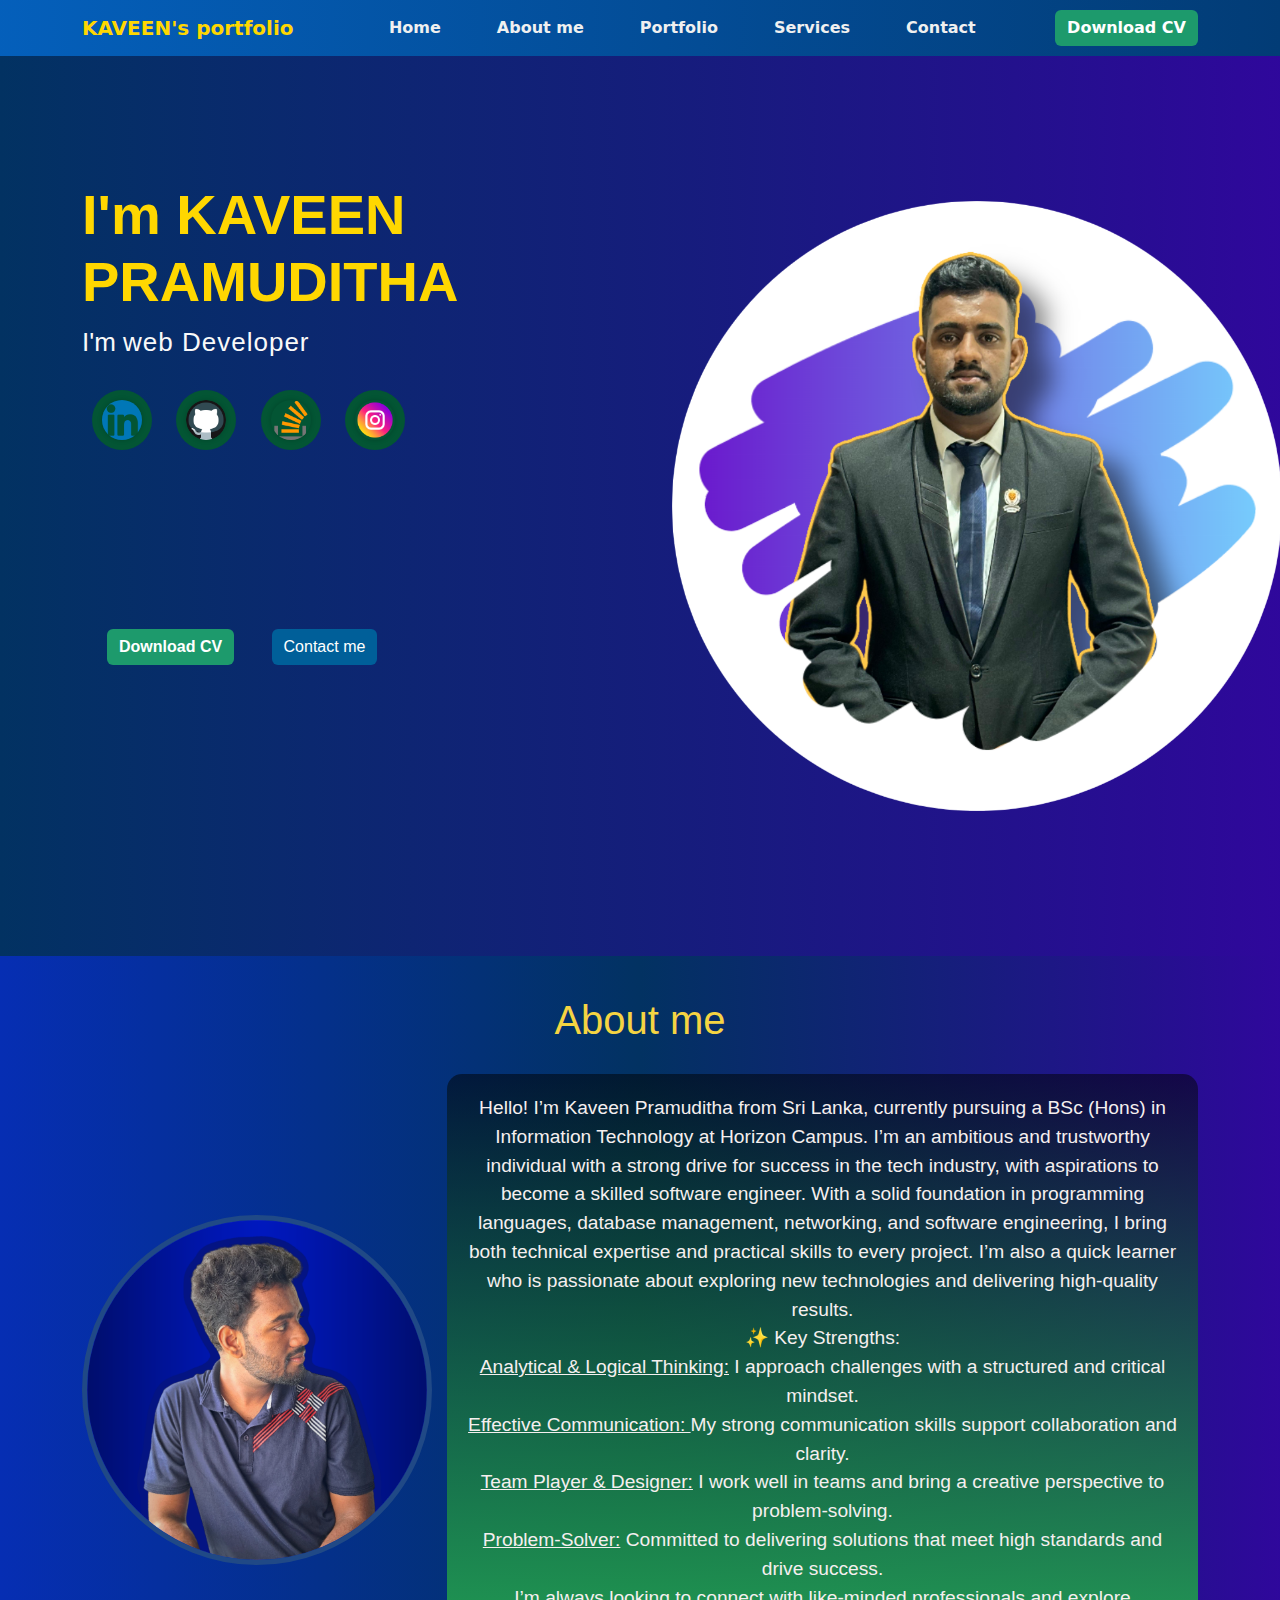
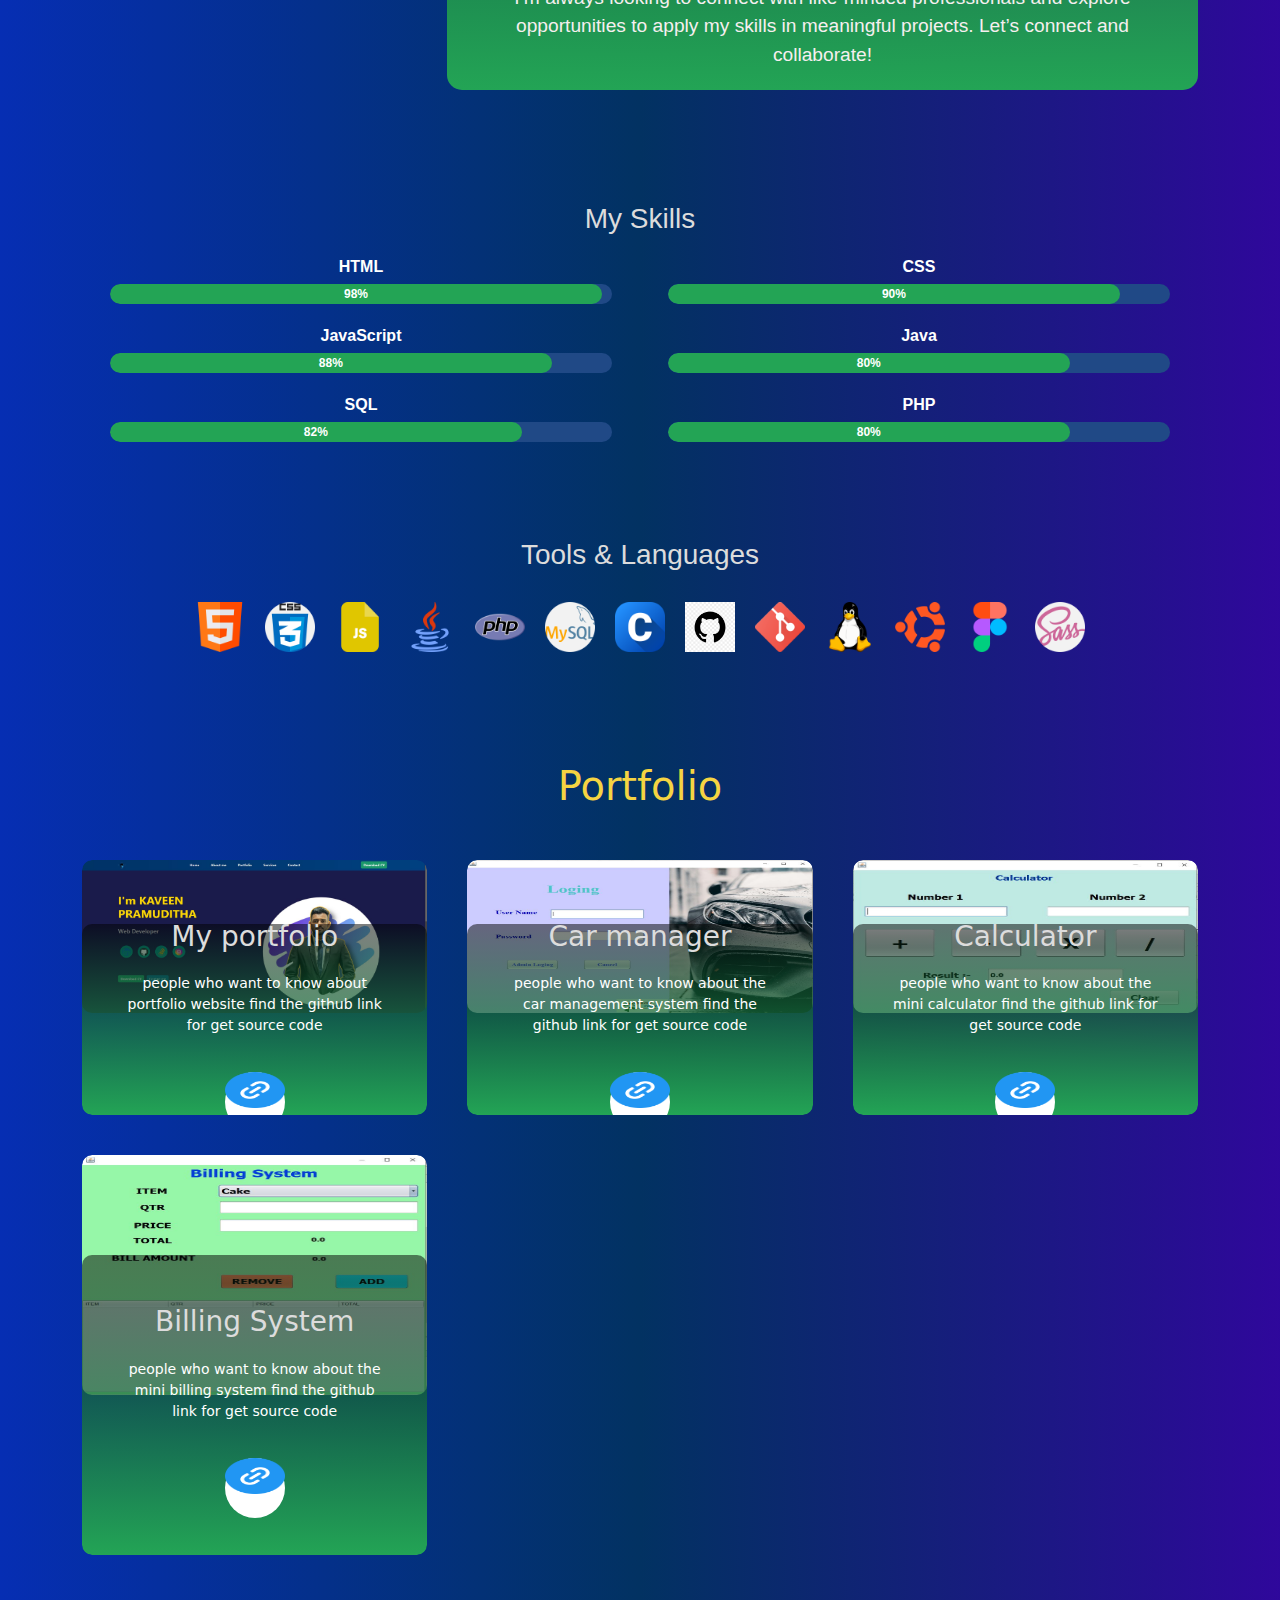
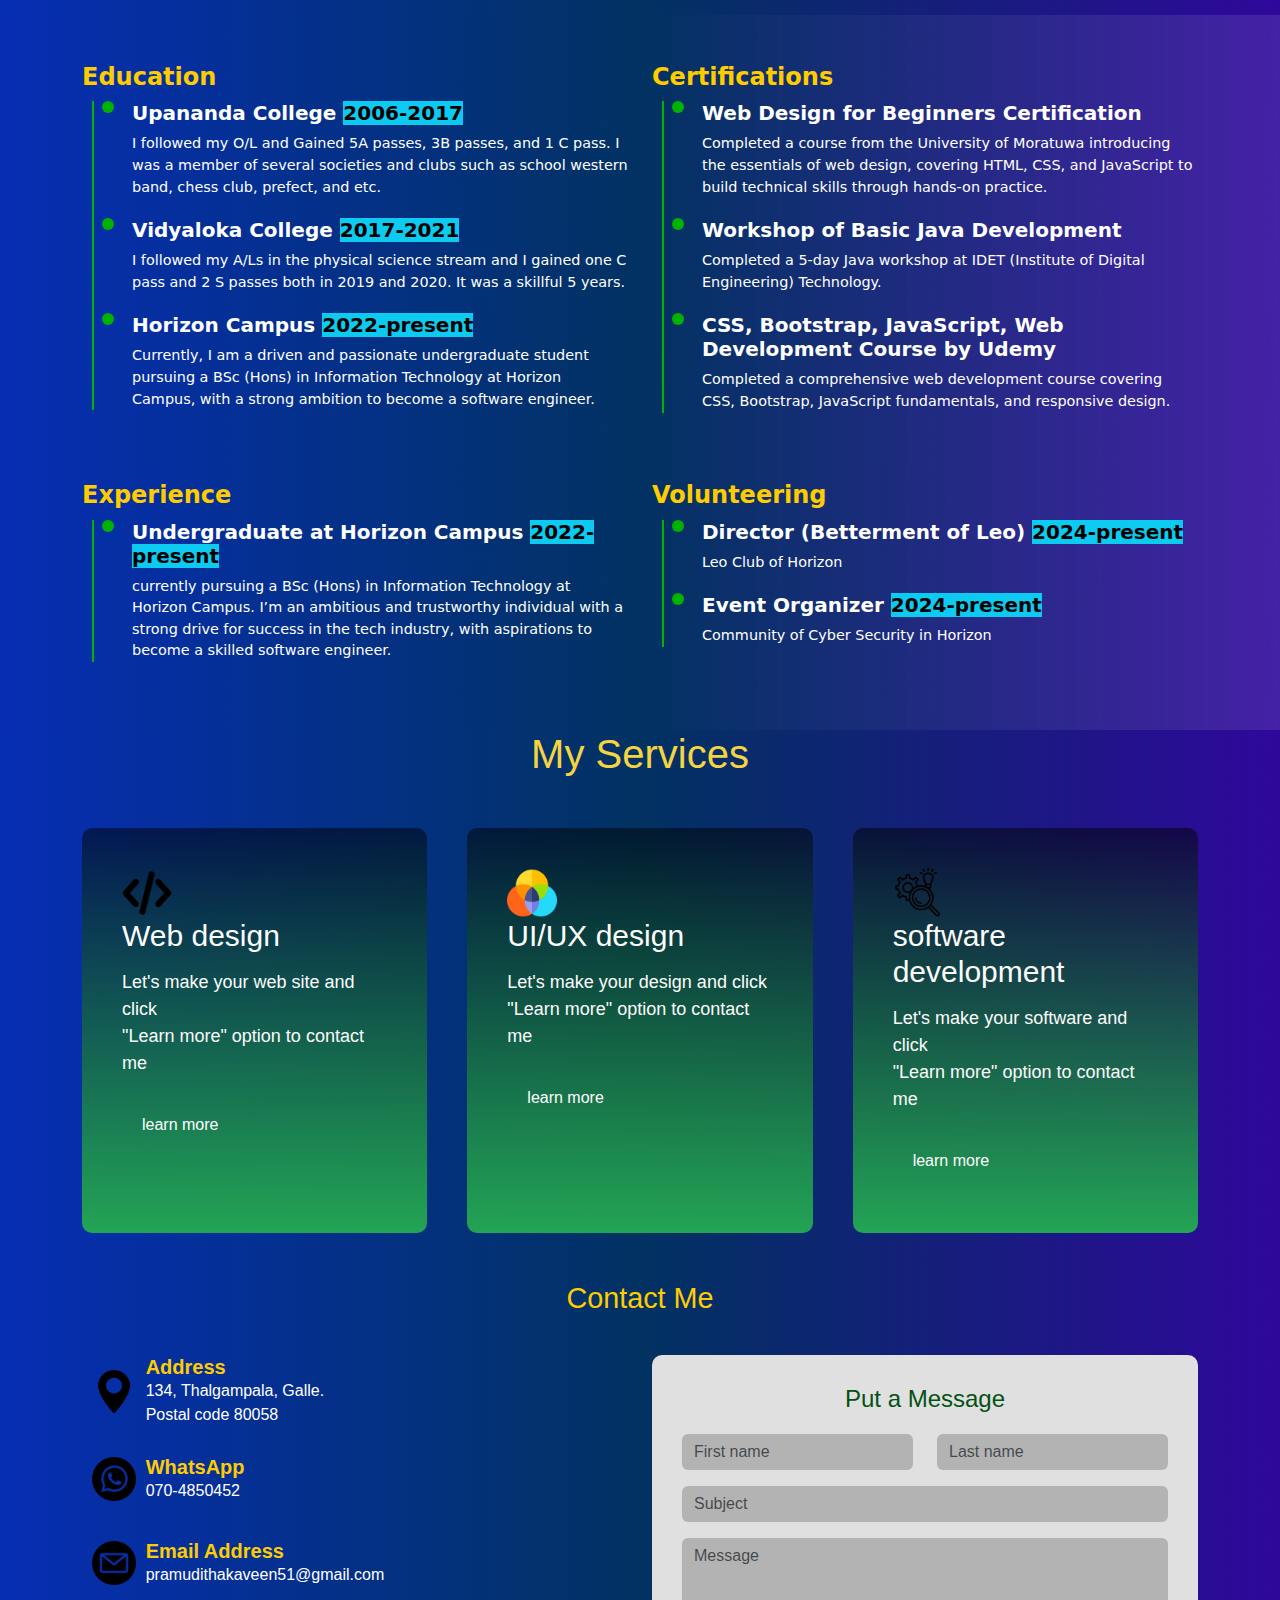
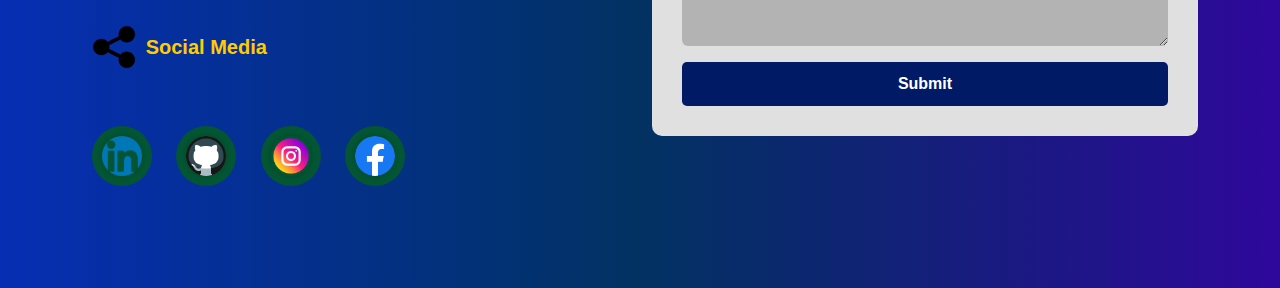
==== index.html @ 4b451d6d "main" ====
<!DOCTYPE html>
<html lang="en">
<head>
    <meta charset="UTF-8">
    <meta name="viewport" content="width=device-width, initial-scale=1.0">
    <title>Portfolio </title>
    <link href="https://cdnjs.cloudflare.com/ajax/libs/bootstrap/5.3.0/css/bootstrap.min.css" rel="stylesheet">
    <script src="https://cdnjs.cloudflare.com/ajax/libs/bootstrap/5.3.0/js/bootstrap.bundle.min.js"></script>
    <link rel="stylesheet" href="https://cdnjs.cloudflare.com/ajax/libs/bootstrap/5.3.0/css/bootstrap.min.css">
    <link rel="stylesheet" href="style.css">

</head>
<body>

<nav class="navbar navbar-expand-lg navbar-dark bg-primary">
    <div class="container">
        <!-- Logo -->
        <a class="navbar-brand" href="#home"> KAVEEN's portfolio </a>
        <!-- Toggle button for mobile view -->
        <button class="navbar-toggler" type="button" data-bs-toggle="collapse" data-bs-target="#navbarNav" aria-controls="navbarNav" aria-expanded="false" aria-label="Toggle navigation">
            <span class="navbar-toggler-icon"></span>
        </button>
        
        <!-- Navbar links -->
        <div class="collapse navbar-collapse" id="navbarNav">
            <ul class="navbar-nav mx-auto">
                <li class="nav-item">
                    <a class="nav-link active" aria-current="page" href="">Home</a>
                </li>
                <li class="nav-item">
                    <a class="nav-link" href="#about">About me</a>
                </li>
                <li class="nav-item">
                    <a class="nav-link" href="#porfoilo">Portfolio</a>
                </li>
                <li class="nav-item">
                    <a class="nav-link" href="#services">Services</a>
                </li>
                <li class="nav-item">
                    <a class="nav-link" href="#contact-me">Contact</a>
                </li>
            </ul>
            <!-- Download CV Button -->
            <a href="Mycv.pdf" target="_blank" class="btn btn-success" download>
                <i class="bi bi-download"></i> Download CV
            </a>
        </div>
    </div>
</nav>



<section class="hero-section text-center d-flex align-items-center justify-content-center">
    <div class="container">
        <div class="row">
            <div class="col-lg-6 text-start">
                <!-- Title and Subtitle -->
                <h1 class="display-4">I'm KAVEEN PRAMUDITHA</h1>
                <p>I'm <span class="typed" data-typed-items=" Undergraduate, Software Developer, UI/UX designer, web Developer">web Developer</span><span class="typed-cursor typed-cursor--blink"></span></p>
                

                <!-- Social Media Icons -->

     <div class="social-icons mb-4">
    <a href="https://www.linkedin.com/in/kaveen-pramuditha-671b19267" target="_blank" class="social-icon">
        <img src="images/linkedin.png" alt="LinkedIn" width="40" height="40">
    </a>
    <a href="https://github.com/KAVEENPRAMUDITHA" target="_blank" class="social-icon">
        <img src="images/logo/github.png" alt="GitHub" width="40" height="40">
    </a>
    <a href="#" target="_blank" class="social-icon">
        <img src="images/logo/stack-overflow.png" alt="Stack Overflow" width="40" height="40">
    </a>
    <a href="https://www.instagram.com/kaveen_pramuditha/" target="_blank" class="social-icon">
        <img src="images/logo/instagram.png" alt="Instagram" width="40" height="40">
    </a>
</div>

                <!-- Buttons -->
                <div id="buttons-1">
                    <a href="Mycv.pdf" target="_blank" class="btn btn-success me-2" download><i class="bi bi-download"></i> Download CV</a>
                    <a href="#contact-me" class="btn btn-primary"><i class="bi bi-download"></i>Contact me</a>
                </div>
            </div>
            <div class="col-lg-6">
                <!-- Profile Image -->
                <div class="profile-image">
                    <img src="images/profile/profile-pic.png" alt="Profile">
                </div>
            </div>
        </div>
    </div>
</section>

<!-- About Me Section -->
<section class="about-section" id="about">
    <div class="container">
        <h2>About me</h2>
        <div class="about-content">
            <div class="profile-photo">
                <img src="images/profile/profile-pic (2).png" alt="Profile Photo">
            </div>
            <div class="about-text">
                <p>
                    Hello! I’m Kaveen Pramuditha from Sri Lanka, currently pursuing a BSc (Hons) in Information Technology at Horizon Campus. I’m an ambitious and trustworthy individual with a strong drive for success in the tech industry, with aspirations to become a skilled software engineer.

With a solid foundation in programming languages, database management, networking, and software engineering, I bring both technical expertise and practical skills to every project. I’m also a quick learner who is passionate about exploring new technologies and delivering high-quality results.<br>

    ✨ Key Strengths:<br>

   <span class="text-decoration-underline">Analytical & Logical Thinking:</span> I approach challenges with a structured and critical mindset.<br>
    
   <span class="text-decoration-underline">Effective Communication: </span> My strong communication skills support collaboration and clarity.<br>
    
    <span class="text-decoration-underline">Team Player & Designer:</span>  I work well in teams and bring a creative perspective to problem-solving.<br>
    
        <span class="text-decoration-underline">Problem-Solver:</span> Committed to delivering solutions that meet high standards and drive success.<br>

I’m always looking to connect with like-minded professionals and explore opportunities to apply my skills in meaningful projects. Let’s connect and collaborate!</p>
            </div>
        </div>
        
        <h3>My Skills</h3>
        <div class="skills">
            <div class="skill-bar">
                <span>HTML</span>
                <div class="progress">
                    <div class="progress-bar" style="width: 98%;">98%</div>
                </div>
            </div>
            <div class="skill-bar">
                <span>CSS</span>
                <div class="progress">
                    <div class="progress-bar" style="width: 90%;">90%</div>
                </div>
            </div>
            <div class="skill-bar">
                <span>JavaScript</span>
                <div class="progress">
                    <div class="progress-bar" style="width: 88%;">88%</div>
                </div>
            </div>
            <div class="skill-bar">
                <span>Java</span>
                <div class="progress">
                    <div class="progress-bar" style="width: 80%;">80%</div>
                </div>
            </div>
            <div class="skill-bar">
                <span>SQL</span>
                <div class="progress">
                    <div class="progress-bar" style="width: 82%;">82%</div>
                </div>
            </div>
            <div class="skill-bar">
                <span>PHP</span>
                <div class="progress">
                    <div class="progress-bar" style="width: 80%;">80%</div>
                </div>
            </div>
        </div>
        
        <h3>Tools & Languages</h3>
        <div class="tools">
            <img src="images/html.png" alt="HTML">
            <img src="images/css.png" alt="CSS">
            <img src="images/js-file.png" alt="JavaScript">
            <img src="images/java.png" alt="Java">
            <img src="images/php.png" alt="PHP">
            <img src="images/mysql.png" alt="MySQL">
            <img src="images/letter-c.png" alt="C">
            <img src="images/GITHUB.png" alt="GitHub">
            <img src="images/git.png" alt="Git">
            <img src="images/linux.png" alt="Linux">
            <img src="images/ubuntu.png" alt="Ubuntu">
            <img src="images/figma.png" alt="Figma">
            <img src="images/sass.png" alt="Sass">
        </div>
    </div>
</section>

<!-- Portfolio Section -->

    <div id="porfoilo" class="portfolio-section text-center">
        <div class="container">
            <h2 class="section-title">Portfolio</h2>
            
            <div class="work-list">
                <div class="work">
                    <img src="images/portfolio.JPG" alt="myweb">
                    <div class="layer">
                        <h3>
                          My portfolio 
                        </h3>
                        <p>
                         people who want to know about portfolio website find  
                          the github link for get source code
                        </p>
                        <a href=""><img src="images/logo/link.png"  alt=""></a>
                    </div>
                </div>
                <div class="work">
                    <img src="images/carrent.JPG" alt="carrent">
                    <div class="layer">
                        <h3>
                        Car manager 
                        </h3>
                        <p>
                            people who want to know about the car management system find  
                            the github link for get source code
                        </p>
                        <a href=""><img src="images/logo/link.png" ></a>
                    </div>
                </div>
                <div class="work">
                    <img src="images/cal.JPG" alt="calculator">
                    <div class="layer">
                        <h3>
                        Calculator 
                        </h3>
                        <p>
                            people who want to know about the mini calculator find  
                            the github link for get source code
                        </p>
                        <a href="#"><img src="images/logo/link.png"></a>
                    </div>
                </div>
                <div class="work">
                    <img src="images/billing.JPG" alt="billing">
                    <div class="layer">
                        <h3>
                        Billing System 
                        </h3>
                        <p>
                            people who want to know about the mini billing system find  
                            the github link for get source code
                        </p>
                        <a href=""><img src="images/logo/link.png" ></a>
                    </div>
                </div>
            </div>
        </div>
        
    </div>

   <!----my details---->
   <div class="container py-5 details-section">
    <div class="row">
        <!-- Education Section -->
        <div class="col-md-6">
            <h2>Education</h2>
            <div class="timeline">
                <div class="timeline-item">
                    <h5>Upananda College <span class="text-bg-info">2006-2017</span></h5>
                    <p>I followed my O/L and Gained 5A passes, 3B passes, and 1 C pass. I was a member of several societies and clubs such as school western band, chess club, prefect, and etc.</p>
                </div>
                <div class="timeline-item">
                    <h5>Vidyaloka College <span class="text-bg-info">2017-2021</span></h5>
                    <p>I followed my A/Ls in the physical science stream and I gained one C pass and 2 S passes both in 2019 and 2020. It was a skillful 5 years.</p>
                </div>
                <div class="timeline-item">
                    <h5>Horizon Campus <span class="text-bg-info">2022-present</span></h5>
                    <p>Currently, I am a driven and passionate undergraduate student pursuing a BSc (Hons) in Information Technology at Horizon Campus, with a strong ambition to become a software engineer.</p>
                </div>
            </div>
        </div>

        <!-- Certifications Section -->
        <div class="col-md-6">
            <h2>Certifications</h2>
            <div class="timeline">
                <div class="timeline-item">
                    <h5>Web Design for Beginners Certification</h5>
                    <p>Completed a course from the University of Moratuwa introducing the essentials of web design, covering HTML, CSS, and JavaScript to build technical skills through hands-on practice.</p>
                </div>
                <div class="timeline-item">
                    <h5>Workshop of Basic Java Development</h5>
                    <p>Completed a 5-day Java workshop at IDET (Institute of Digital Engineering) Technology.</p>
                </div>
                <div class="timeline-item">
                    <h5>CSS, Bootstrap, JavaScript, Web Development Course by Udemy</h5>
                    <p>Completed a comprehensive web development course covering CSS, Bootstrap, JavaScript fundamentals, and responsive design.</p>
                </div>
            </div>
        </div>
    </div>

    <div class="row mt-5">
        <!-- Experience Section -->
        <div class="col-md-6">
            <h2>Experience</h2>
            <div class="timeline">
                <div class="timeline-item">
                    <h5>Undergraduate at Horizon Campus <span class="text-bg-info">2022-present</span></h5>
                    <p>currently pursuing a BSc (Hons) in Information Technology at Horizon Campus. I’m an ambitious and trustworthy individual with a strong drive for success in the tech industry,
                        with aspirations to become a skilled software engineer. </p>
                </div>
            </div>
        </div>

        <!-- Volunteering Section -->
        <div class="col-md-6">
            <h2>Volunteering</h2>
            <div class="timeline">
                <div class="timeline-item">
                    <h5>Director (Betterment of Leo) <span class="text-bg-info">2024-present</span></h5>
                    <p>Leo Club of Horizon</p>
                </div>
                <div class="timeline-item">
                    <h5>Event Organizer <span class="text-bg-info">2024-present</span></h5>
                    <p>Community of Cyber Security in Horizon</p>
                </div>
            </div>
        </div>
    </div>
</div>

 <!-- services -->

    <div id="services">
        <div class="container">
            <h2 class="section-title">My Services</h2>
              <div class="services-list">
                <div>
                    <img src="images/logo/coding.png" width="50" height="50" alt="">
                    <h2>Web design</h2>
                    <P>
                        Let's make your web site and click <br> "Learn more" option to contact me
                    </P>
                    </P>
                    <a href="#contact-me">learn more</a>
                </div>
                <div>
                    <img src="images/logo/ux-design.png" width="50" height="50" alt="">
                    <h2>UI/UX design</h2>
                    <P>
                        Let's make your design and click <br> "Learn more" option to contact me
                    </P>
                    <a href="#contact-me">learn more</a>
                </div>
                <div>
                    <img src="images/logo/developer.png" width="50" height="50" alt="">
                    <h2>software development</h2>
                    <P>
                        Let's make your software and click <br> "Learn more" option to contact me
                    </P>
                    </P>
                    <a href="#contact-me">learn more</a>
                </div>
              </div>

        </div>
    </div>



            <!-- Contact  -->
<section id="contact-me">

    <div class="container py-5 contact-section">
        <h2 class="section-title">Contact Me</h2>
        <div class="row">
            <!-- Contact Information -->
            <div class="col-md-6">
                <div class="contact-info">
                    <div class="info-item">
                        <img src="images/logo/location.png" alt="location" >
                        <div>
                            <h5>Address</h5>
                            <p>134, Thalgampala, Galle.<br>Postal code 80058</p>
                        </div>
                    </div>
                    <div class="info-item">
                     <img src="images/logo/whatsapp.png" alt="whatsapp" >
                        <div>
                            <h5>WhatsApp</h5>
                            <p>070-4850452</p>
                        </div>
                    </div>
                    <div class="info-item">
                        <img src="images/logo/email.png" alt="email">
                        <div>
                            <h5>Email Address</h5>
                            <p>pramudithakaveen51@gmail.com</p>
                        </div>
                    </div>
                    <div class="info-item">
                        <img id="share" src="images/logo/share.png" alt="share">
                        <div>
                            <h5>Social Media</h5>
                        </div>
                    </div>
                    <div class="info-items">
                    
                            <div class="social-icons">
                              <a href="https://www.linkedin.com/in/kaveen-pramuditha-671b19267" target="_blank">
                                <img src="images/linkedin.png" alt="">
                              </a>
                              <a href="https://github.com/KAVEENPRAMUDITHA" target="_blank">
                                <img src="images/logo/github.png" alt="">
                              </a>
                              <a href="https://www.instagram.com/kaveen_pramuditha/" target="_blank">
                                <img src="images/logo/instagram.png" alt="">
                              </a>
                              <a href="" target="_blank">
                                <img src="images/logo/facebook.png" alt="">
                              </a>
                        </div>
                    </div>
                </div>
            </div>
    
            <!-- Contact Form -->
            <div class="col-md-6">
                <div class="contact-form">
                    <h2>Put a Message</h2>
                    <form>
                        <div class="row">
                            <div class="col-md-6 mb-3">
                                <input type="text" class="form-control" placeholder="First name" required>
                            </div>
                            <div class="col-md-6 mb-3">
                                <input type="text" class="form-control" placeholder="Last name" required>
                            </div>
                        </div>
                        <div class="mb-3">
                            <input type="text" class="form-control" placeholder="Subject" required>
                        </div>
                        <div class="mb-3">
                            <textarea class="form-control" rows="4" placeholder="Message" required></textarea>
                        </div>
                        <button type="submit" class="btn-submit">Submit</button>
                    </form>
                </div>
            </div>
        </div>
    </div>
    
    <!-- Bootstrap JS and dependencies -->
    <script src="https://cdnjs.cloudflare.com/ajax/libs/bootstrap/5.3.0/js/bootstrap.bundle.min.js"></script>
</section>
    
<script src="https://cdnjs.cloudflare.com/ajax/libs/bootstrap/5.3.0/js/bootstrap.bundle.min.js"></script>



<script src="script.js"></script>
</body>
</html>
---- style.css ----
/* Custom Navbar Styles */
.navbar {
    background: linear-gradient(to left, #023c76, #045fbafc);
}
.navbar-brand{
    color:#FFD700;
    font-weight: bold;
}
.nav-item{
    padding-inline: 20px;
}
.nav-item:hover{
    background-color: #00796b;
}

.nav-link {
    color: #f0f0f0 !important;
    font-weight: bold;
}

.nav-link:hover {
    color: #ffffff !important;
}

.btn-success {
    background-color: #1dc084 !important;
    border-color: #1d9a6c !important;
    font-weight: bold;
}

.btn-success:hover {
    background-color: #147d54 !important;
    background-color: #005f99 !important;

}

.btn-primary:hover {
    background-color: #005f99 !important;
    background-color: #147d54 !important;


}


/*-------------------------- Hero Section Styles -------------------------------------*/
.hero-section {
    background: linear-gradient(to right, #023262, #2c049ae1);
    color: #f9f9f9;
    height: 100vh;
}
.text-start p {
    margin: 5px 0 0 0;
    font-size: 26px;
  }
  
  .text-start p span {
    letter-spacing: 1px;
    border-bottom: 2px solid var(--accent-color);
  }

.display-4 {
    font-weight: bold;
    color: #FFD700;
}

h3 {
    color: #dcdcdc;
    padding-top: 5%;

}
.social-icons{
    padding-top: 5%;
    padding-bottom: 10%;
}
.social-icons a {

    display: inline-block;
    margin: 0 10px;
    transition: transform 0.3s;
}

.social-icons a:hover {
    transform: scale(1.1); /* Slightly enlarge on hover */
}

.social-icons img {
    width: 40px; /* Set the desired icon size */
    height: 40px;
    border-radius: 50%; /* Optional: makes the icons circular */
    box-shadow: 0 0 5px rgba(0, 0, 0, 0.2);
}
.social-icons a {
    color: #f9f9f9;
    font-size: 1.5rem;
    margin: 0 10px;
    padding: 10px;
    border-radius: 50%;
    background-color: #035534;
    transition: background-color 0.3s;
}

.social-icons a:hover {
    background-color: #a6b10a;
}
#buttons-1{
    margin-top: 100px;
}
#buttons-1 a{
    margin: 25px 25px;
}


.btn-success {
    background-color: #1d9a6c !important;
    border: none;
}

.btn-primary {
    background-color: #005f99 !important;
    border: none;
}



.profile-image img {
    width: 650px;
    height:650px;

    padding: 20px;
}

/* -------------------About Section Styling -----------------------*/
.about-section {
    padding: 40px;
    background: linear-gradient(to right, #062eb3,#023262, #2c049ae1);
    color: #fff;
    text-align: center;
}

.about-section h2 {
    font-size: 2.5em;
    color: #f5d442;
    margin-bottom: 30px;
}

.about-content {
    display: flex;
    align-items: center;
    justify-content: space-around;
    margin-bottom: 40px;
}

.profile-photo img {
    width: 350px;
    height: 350px;
    border-radius: 50%;
    border: 5px solid #204986;
}
.about-text{
    padding-left: 15px;
}
.about-text p {
    font-size: 1.2em;
    background: linear-gradient(rgba(0,0,0,0.5),#23a455);
    padding: 20px;
    border-radius: 15px;
    color: #f5efef;
}

.skills {
    display: flex;
    flex-wrap: wrap;
    justify-content: space-around;
    margin: 20px 0;
}

.skill-bar {
    width: 45%;
    margin-bottom: 20px;
}

.skill-bar span {
    font-weight: bold;
    display: inline-block;
    margin-bottom: 5px;
}

.progress {
    background-color: #204986;
    border-radius: 15px;
    overflow: hidden;
    height: 20px;
}

.progress-bar {
    background-color: #23a455;
    height: 100%;
    line-height: 20px;
    color: #fff;
    text-align: center;
    font-weight: bold;
    border-radius: 15px;
}

.tools {
    display: flex;
    flex-wrap: wrap;
    justify-content: center;
    margin-top: 20px;
}

.tools img {
    width: 50px;
    height: 50px;
    margin: 10px;
    transition: transform 0.3s;
}

.tools img:hover {
    transform: scale(1.1);
}


/* ----------------------------------------portfolio Section Styling -----------------------------------------------*/

.portfolio-section {
    padding: 60px 20px;
    background: linear-gradient(to right, #062eb3,#023262, #2c049ae1);
    color: #ffffff;
}

.section-title {
    font-size: 2.5em;
    color: #f5d442;
    margin-bottom: 30px;
}
.work-list{
    display: grid;
    grid-template-columns: repeat(auto-fit, minmax(250px, 1fr));
    grid-gap: 40px;
    margin-top: 50px;
}
.work{
    border-radius: 10px;
    position: relative;
    overflow: hidden;
}
.work img {
 
    width: 100%;
    height: 60%;
    border-radius: 10px;
    display: block;
    transition: transfrom 0.5s;

}
.layer{
    width:100% ;
    height: 75%;
    background: linear-gradient(rgba(0,0,0,0.5),#23a455);
    border-radius: 10px;
    position: absolute;
    left: 0;
    bottom: 0;
    overflow: hidden;
    display: flex;
    align-items: center;
    justify-content: center;
    flex-direction: column;
    padding: 0 40px;
    text-align: center;
    font-size: 14px;
    transition: height 0.5s;

}  
.layer h3{
    font-weight: 500;
    margin-bottom: 20px;
}
.layer a{
    margin-top: 20px;
    color: #f5d442;
    text-decoration: none;
    font-size: 18px;
    line-height: 60px;
    background: #fff;
    width: 60px;
    height: 60px;
    border-radius: 50%;
    text-align: center;
} 
.work:hover img {
    transform: scale(1.1);

}
.work:hover .layer{
    height: 100%;
}

/*-----------------------my details--------------------*/

body {
    background: linear-gradient(to right, #062eb3,#023262, #2c049ae1);
    color: #ffffff;
}

.details-section h2 {
    font-size: 1.5rem;
    font-weight: bold;
    color: #ffcc00;
}

.timeline {
    position: relative;
    padding-left: 20px;
    margin-top: 10px;
}

.timeline::before {
    content: "";
    position: absolute;
    left: 10px;
    top: 0;
    bottom: 0;
    width: 2px;
    background-color: #00b300;
}

.timeline-item {
    position: relative;
    padding-left: 30px;
    margin-bottom: 20px;
}

.timeline-item::before {
    content: "";
    position: absolute;
    left: 0;
    top: 0;
    width: 12px;
    height: 12px;
    background-color: #00b300;
    border-radius: 50%;
}

.timeline-item h5 {
    font-weight: bold;
}

.timeline-item p {
    font-size: 0.9rem;
    line-height: 1.5;
}

/*----------------------Contact Information---------------------------------- */

section{
    background: linear-gradient(to right, #062eb3,#023262, #2c049ae1);
    color: #ffcc00;
    font-family: Arial, sans-serif;
}

.contact-section h2 {
    text-align: center;
    margin-bottom: 40px;
    font-size: 1.8rem;
    color: #ffcc00;
}

.contact-info .icon {
    font-size: 2rem;
    color: #00b300;
    margin-right: 15px;
}

.contact-info .info-item {
    display: flex;
    align-items: center;
    margin-bottom: 20px;
}
.contact-info .info-items .social-icons {
    margin-top: 0px;
}

.contact-info .info-item h5 {
    margin: 0;
    font-weight: bold;
    color: #ffcc00;
}

.contact-info .info-item p {
    margin: 0;
    color: #ffffff;
}
.contact-info .info-item img{
    width: 8%;
    height: 8%;
    margin: 10px;

}

.social-icons a {
    color: #ffffff;
    margin-right: 10px;
    font-size: 1.5rem;
    transition: color 0.3s;
}

.social-icons a:hover {
    color: #ffcc00;
}

.contact-form {
    background-color: #e0e0e0;
    padding: 30px;
    border-radius: 10px;
}

.contact-form h2 {
    text-align: center;
    font-size: 1.5rem;
    color: #035113;
    margin-bottom: 20px;
}

.contact-form .form-control {
    background-color: #b3b3b3;
    border: none;
}

.contact-form .btn-submit {
    background-color: #001a66;
    color: #ffffff;
    border: none;
    width: 100%;
    font-weight: bold;
    padding: 10px;
    border-radius: 5px;
}

.contact-form .btn-submit:hover {
    background-color: #004080;
}
/*-------------------services-----------------------*/
#services{
    padding: 30px o;
    background: linear-gradient(to right, #062eb3,#023262, #2c049ae1);
    color: #fcfcfb;
    font-family: Arial, sans-serif;
}
.services-list{
    display: grid;
    grid-template-columns: repeat(auto-fit, minmax(250px , 1fr));
    grid-gap: 40px;
    margin-top: 50px;
}
.section-title{
 text-align: center;
}
.services-list div {
    background: linear-gradient(rgba(0,0,0,0.5),#23a455);
    padding: 40px;
    font-size: 18px;
    font-weight: 300;
    border-radius: 10px;
    transition: background 0.5s, transform 0.5s;
}
.services-list div i{
    font-size: 50px;
    margin-bottom: 30px;
}
.services-list div h2{
    font-size: 30px;
    font-weight: 500;
    margin-bottom: 15px;

}
.services-list div a{
    text-decoration: none;
    color: #fff;
    font-size: 16px;
    margin: 20px;
    display: inline-block;
}
.services-list div:hover{
    background: linear-gradient(rgba(0,0,0,0.5),#ffcc00);
    transform: translateY(10px);
}
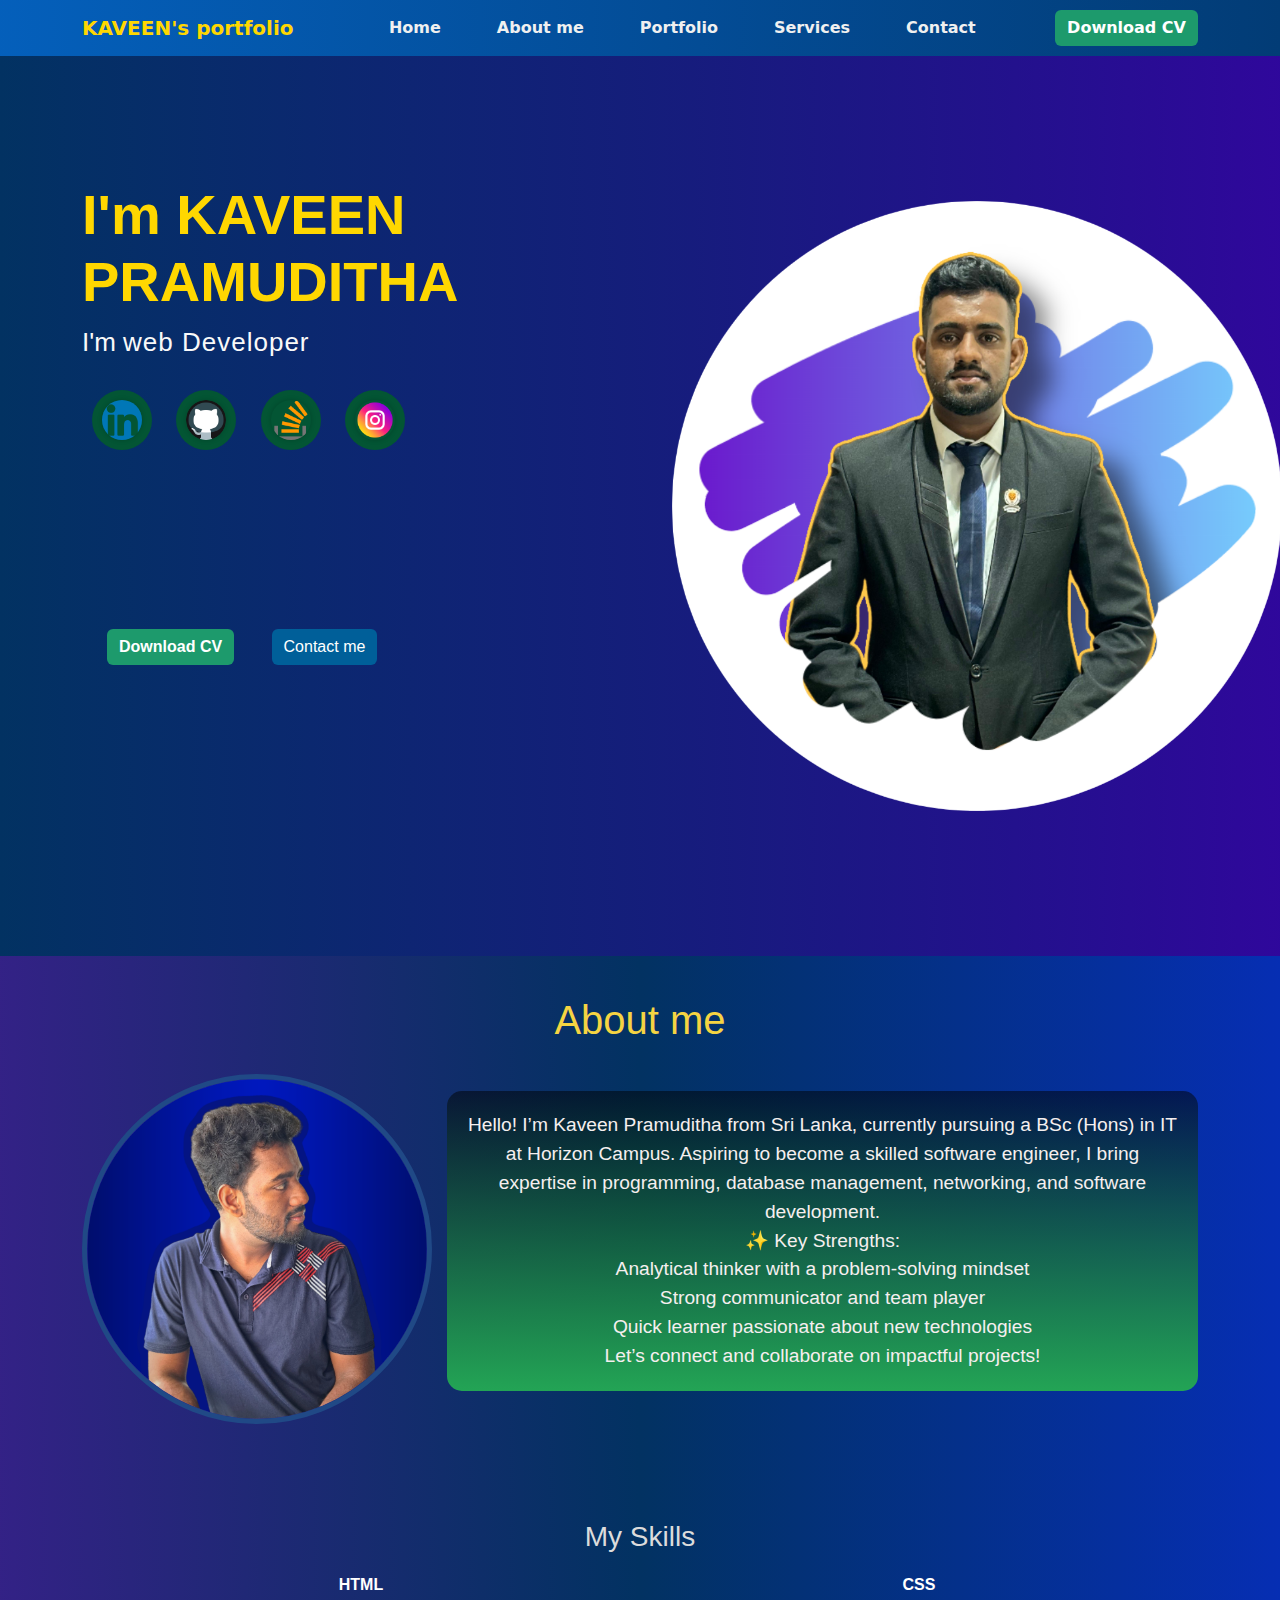
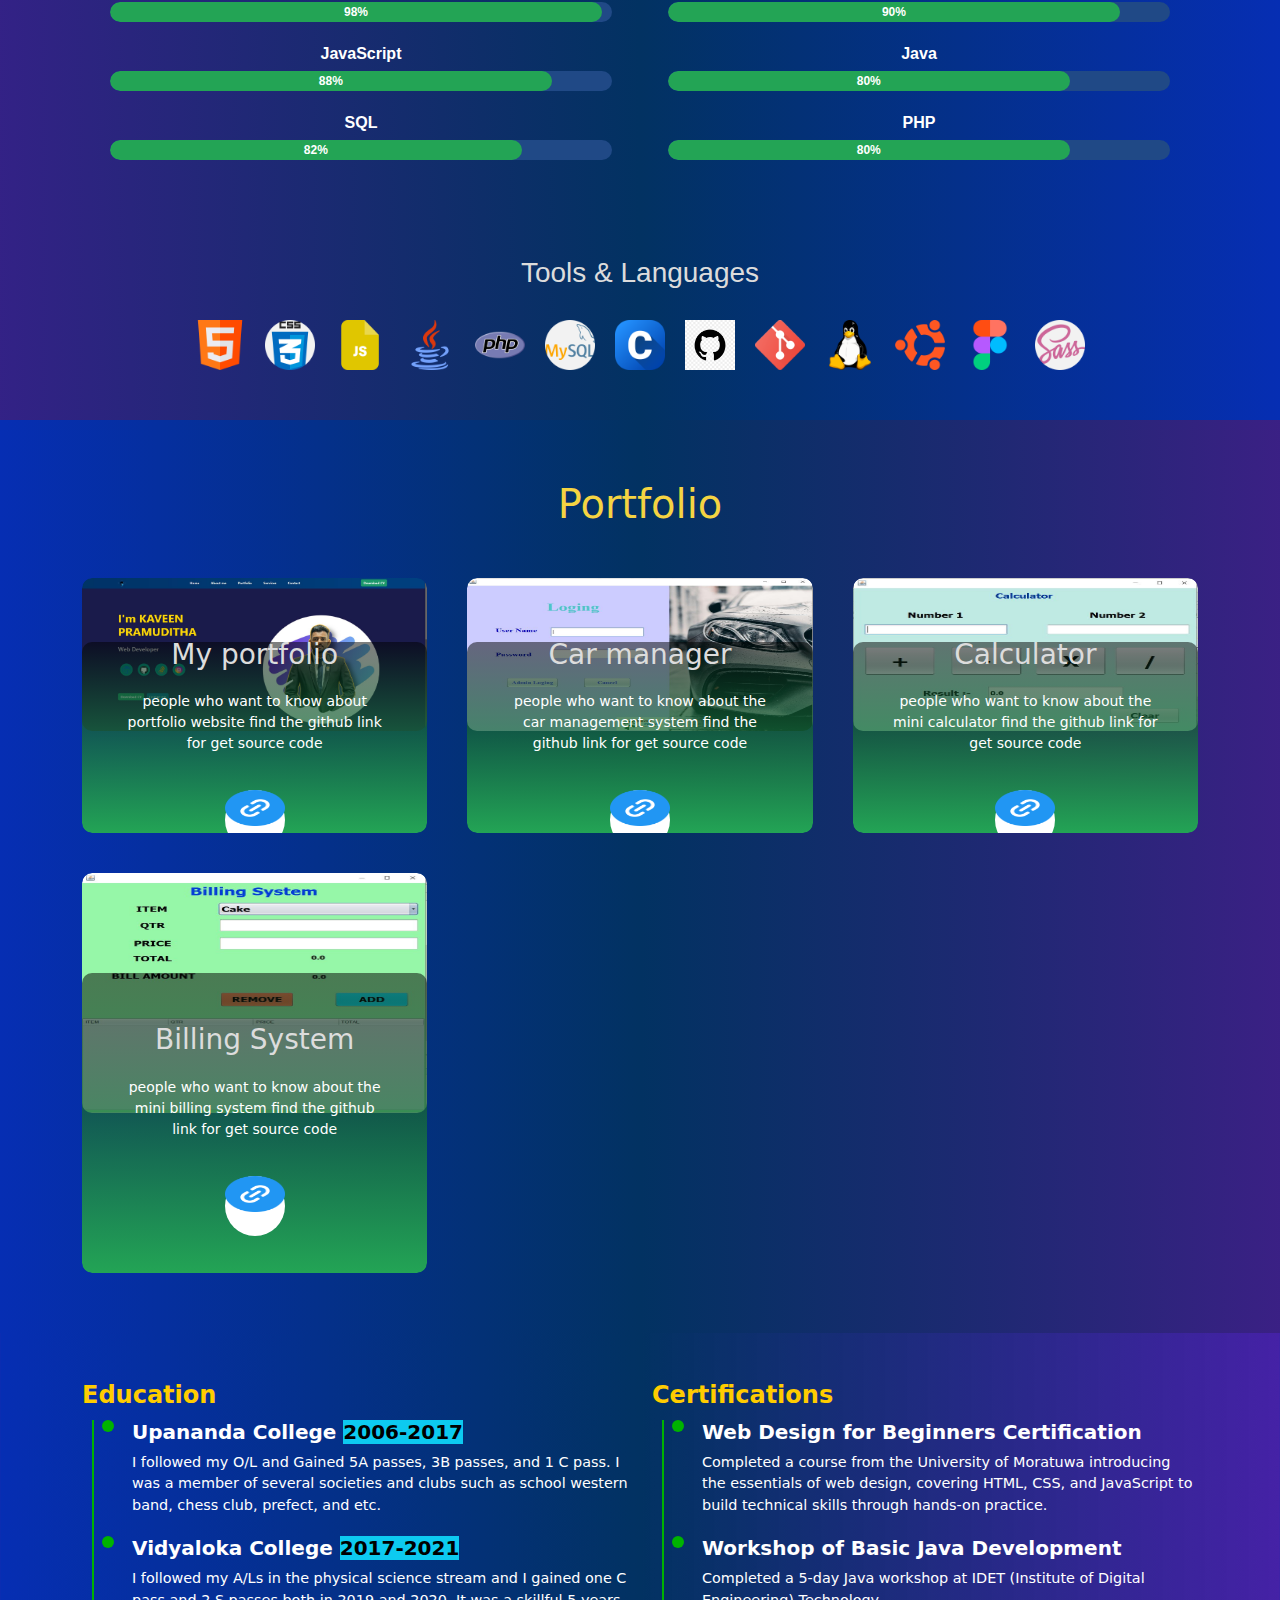
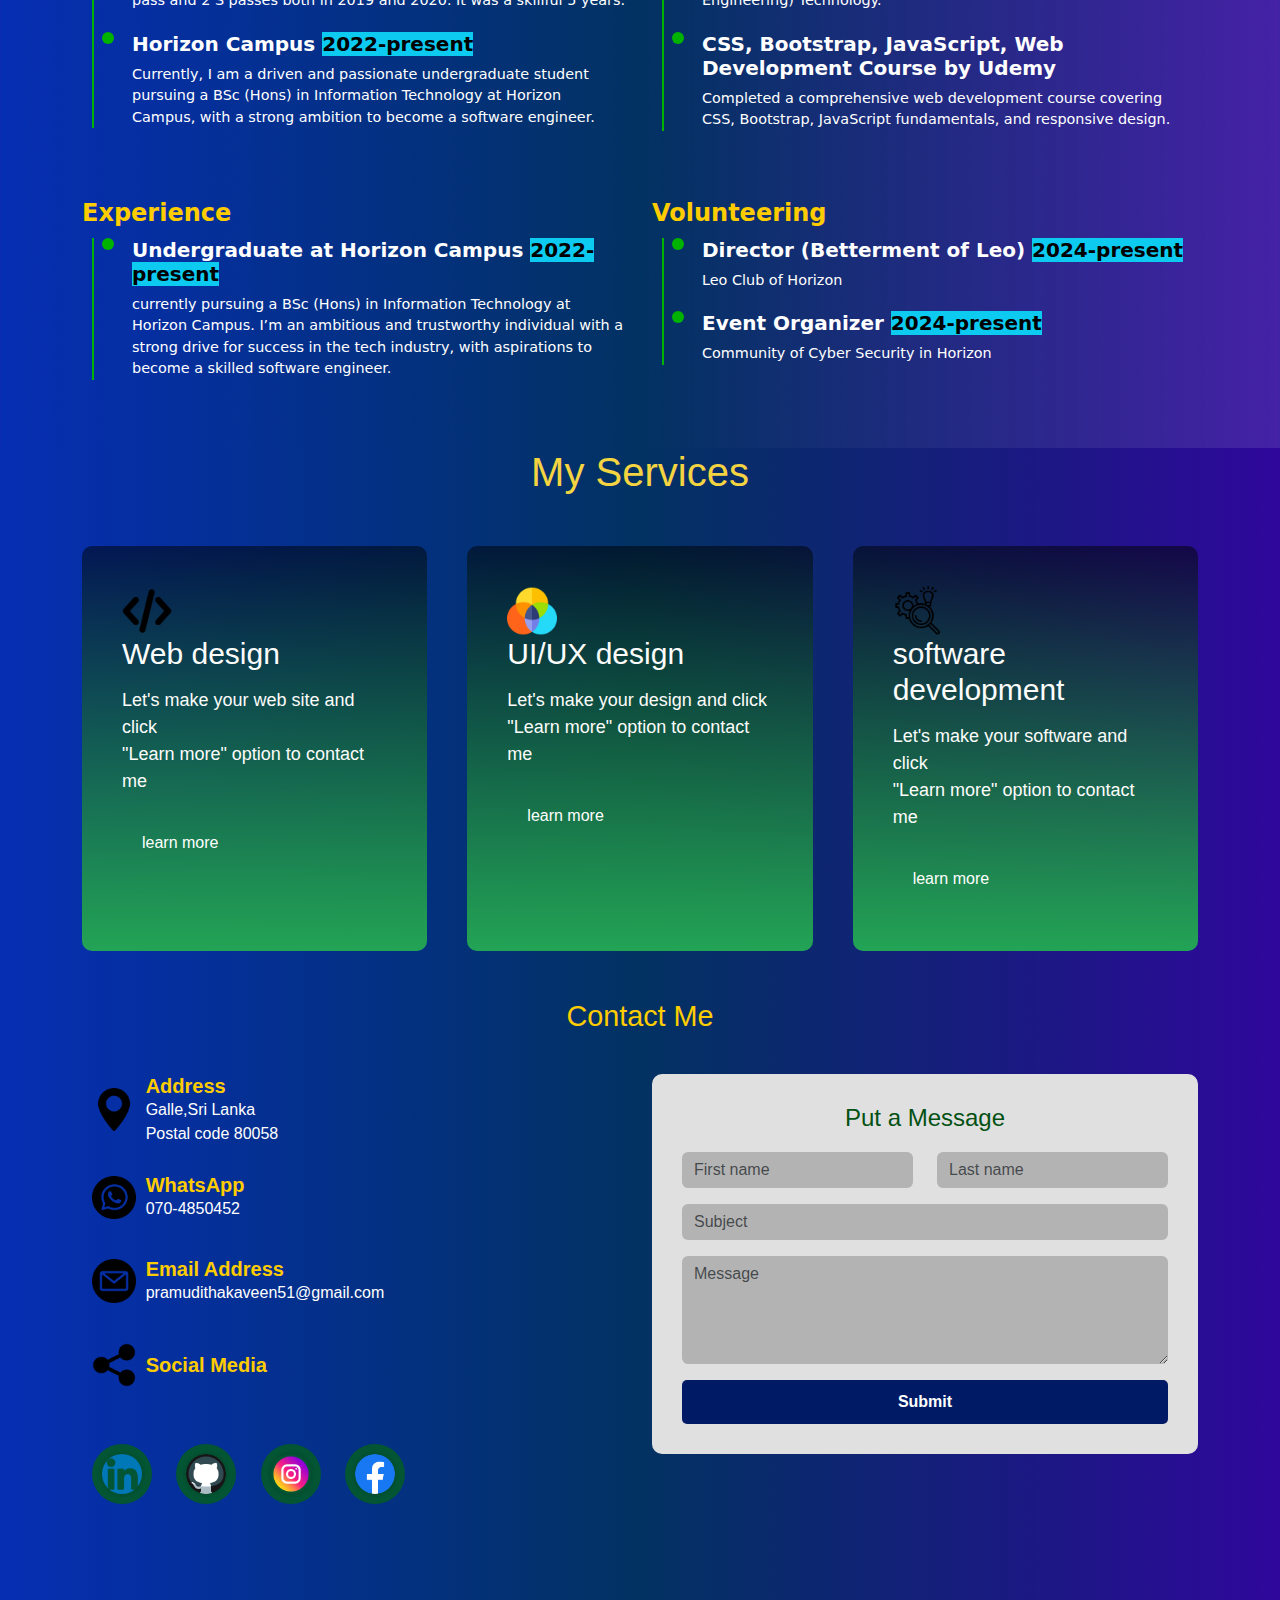
==== commit 5be0fcac: "FINAL" ====
--- a/index.html
+++ b/index.html
@@ -8,7 +8,7 @@
     <script src="https://cdnjs.cloudflare.com/ajax/libs/bootstrap/5.3.0/js/bootstrap.bundle.min.js"></script>
     <link rel="stylesheet" href="https://cdnjs.cloudflare.com/ajax/libs/bootstrap/5.3.0/css/bootstrap.min.css">
     <link rel="stylesheet" href="style.css">
-
+    <script> src="script.js" </script>
 </head>
 <body>
 
@@ -101,22 +101,14 @@
                 <img src="images/profile/profile-pic (2).png" alt="Profile Photo">
             </div>
             <div class="about-text">
-                <p>
-                    Hello! I’m Kaveen Pramuditha from Sri Lanka, currently pursuing a BSc (Hons) in Information Technology at Horizon Campus. I’m an ambitious and trustworthy individual with a strong drive for success in the tech industry, with aspirations to become a skilled software engineer.
-
-With a solid foundation in programming languages, database management, networking, and software engineering, I bring both technical expertise and practical skills to every project. I’m also a quick learner who is passionate about exploring new technologies and delivering high-quality results.<br>
-
+                <p>Hello! I’m Kaveen Pramuditha from Sri Lanka, currently pursuing a BSc (Hons) in IT at Horizon Campus. Aspiring to become a skilled software engineer, I bring expertise in programming, database management, networking, and software development.
+                    <br>
     ✨ Key Strengths:<br>
-
-   <span class="text-decoration-underline">Analytical & Logical Thinking:</span> I approach challenges with a structured and critical mindset.<br>
-    
-   <span class="text-decoration-underline">Effective Communication: </span> My strong communication skills support collaboration and clarity.<br>
-    
-    <span class="text-decoration-underline">Team Player & Designer:</span>  I work well in teams and bring a creative perspective to problem-solving.<br>
-    
-        <span class="text-decoration-underline">Problem-Solver:</span> Committed to delivering solutions that meet high standards and drive success.<br>
-
-I’m always looking to connect with like-minded professionals and explore opportunities to apply my skills in meaningful projects. Let’s connect and collaborate!</p>
+          Analytical thinker with a problem-solving mindset<br>
+          Strong communicator and team player<br>
+          Quick learner passionate about new technologies<br>
+    Let’s connect and collaborate on impactful projects!    
+                </p>
             </div>
         </div>
         
@@ -196,7 +188,7 @@
                          people who want to know about portfolio website find  
                           the github link for get source code
                         </p>
-                        <a href=""><img src="images/logo/link.png"  alt=""></a>
+                        <a href="https://github.com/KAVEENPRAMUDITHA/portfolio.git" target="_blank"><img src="images/logo/link.png"  alt=""></a>
                     </div>
                 </div>
                 <div class="work">
@@ -209,7 +201,7 @@
                             people who want to know about the car management system find  
                             the github link for get source code
                         </p>
-                        <a href=""><img src="images/logo/link.png" ></a>
+                        <a href="https://github.com/KAVEENPRAMUDITHA/KAVEENPRAMUDITHA-ITBIN-2211-0263.git" target="_blank"><img src="images/logo/link.png" ></a>
                     </div>
                 </div>
                 <div class="work">
@@ -222,7 +214,7 @@
                             people who want to know about the mini calculator find  
                             the github link for get source code
                         </p>
-                        <a href="#"><img src="images/logo/link.png"></a>
+                        <a href="https://github.com/KAVEENPRAMUDITHA/Mini_Calculator.git" target="_blank"><img src="images/logo/link.png"></a>
                     </div>
                 </div>
                 <div class="work">
@@ -235,7 +227,7 @@
                             people who want to know about the mini billing system find  
                             the github link for get source code
                         </p>
-                        <a href=""><img src="images/logo/link.png" ></a>
+                        <a href="https://github.com/KAVEENPRAMUDITHA/Mini_Billing_System.git" target="_blank"><img src="images/logo/link.png" ></a>
                     </div>
                 </div>
             </div>
@@ -367,7 +359,7 @@
                         <img src="images/logo/location.png" alt="location" >
                         <div>
                             <h5>Address</h5>
-                            <p>134, Thalgampala, Galle.<br>Postal code 80058</p>
+                            <p> Galle,Sri Lanka <br>Postal code 80058</p>
                         </div>
                     </div>
                     <div class="info-item">
@@ -414,23 +406,24 @@
             <div class="col-md-6">
                 <div class="contact-form">
                     <h2>Put a Message</h2>
-                    <form>
+                    <form name="submit-to-google-sheet">
                         <div class="row">
                             <div class="col-md-6 mb-3">
-                                <input type="text" class="form-control" placeholder="First name" required>
+                                <input type="text" class="form-control" name="FirstName" placeholder="First name" required>
                             </div>
                             <div class="col-md-6 mb-3">
-                                <input type="text" class="form-control" placeholder="Last name" required>
+                                <input type="text" class="form-control" name="LastName" placeholder="Last name" required>
                             </div>
                         </div>
                         <div class="mb-3">
-                            <input type="text" class="form-control" placeholder="Subject" required>
+                            <input type="text" class="form-control" name="Subject" placeholder="Subject" required>
                         </div>
                         <div class="mb-3">
-                            <textarea class="form-control" rows="4" placeholder="Message" required></textarea>
+                            <textarea class="form-control" rows="4" name="Message" placeholder="Message" required></textarea>
                         </div>
                         <button type="submit" class="btn-submit">Submit</button>
                     </form>
+                    
                 </div>
             </div>
         </div>
@@ -442,8 +435,5 @@
     
 <script src="https://cdnjs.cloudflare.com/ajax/libs/bootstrap/5.3.0/js/bootstrap.bundle.min.js"></script>
 
-
-
-<script src="script.js"></script>
 </body>
 </html>
--- a/style.css
+++ b/style.css
@@ -1,6 +1,7 @@
 /* Custom Navbar Styles */
 .navbar {
     background: linear-gradient(to left, #023c76, #045fbafc);
+    position: sticky;
 }
 .navbar-brand{
     color:#FFD700;
@@ -125,14 +126,14 @@
 .profile-image img {
     width: 650px;
     height:650px;
-
+    position: relative;
     padding: 20px;
 }
 
 /* -------------------About Section Styling -----------------------*/
 .about-section {
     padding: 40px;
-    background: linear-gradient(to right, #062eb3,#023262, #2c049ae1);
+    background: linear-gradient(to right,#392080e1,#023262,#062eb3 );
     color: #fff;
     text-align: center;
 }
@@ -225,7 +226,7 @@
 
 .portfolio-section {
     padding: 60px 20px;
-    background: linear-gradient(to right, #062eb3,#023262, #2c049ae1);
+    background: linear-gradient(to right, #062eb3,#023262, #392080e1);
     color: #ffffff;
 }
 
@@ -485,4 +486,171 @@
 .services-list div:hover{
     background: linear-gradient(rgba(0,0,0,0.5),#ffcc00);
     transform: translateY(10px);
+}
+
+/* ---------------mobile responsive------------*/
+@media (max-width: 768px) {
+    .hero-section {
+        text-align: center;
+        padding: 2rem;
+        height: auto;
+    }
+    .profile-image img {
+        width: 80%;
+        height: auto;
+    }
+    .about-content {
+        flex-direction: column;
+        align-items: center;
+    }
+    .profile-photo img {
+        width: 250px;
+        height: 250px;
+    }
+    .skills {
+        flex-direction: column;
+    }
+    .skill-bar {
+        width: 100%;
+    }
+    .navbar .container {
+        flex-wrap: wrap;
+    }
+    #buttons-1 {
+        flex-direction: column;
+        margin-top: 50px;
+    }
+    #buttons-1 a {
+        margin: 10px auto;
+        width: 80%;
+    }
+    .work img {
+        height: auto;
+    }
+
+    .details-section .row > div {
+        margin-bottom: 30px;
+    }
+
+    .timeline {
+        padding-left: 10px;
+    }
+
+    .timeline::before {
+        left: 5px;
+    }
+
+    .timeline-item {
+        padding-left: 20px;
+    }
+
+    .timeline-item::before {
+        left: -5px;
+    }
+
+    .contact-form {
+        padding: 20px;
+    }
+
+    .contact-info .info-item h5 {
+        font-size: 1rem;
+    }
+    
+    }
+      
+
+    /* Devices with width less than 576px  */
+    @media (max-width: 576px) {
+
+        @media (max-width: 576px) {
+            .navbar-brand {
+                font-size: 1.2em;
+            }
+        
+            .nav-item {
+                padding-inline: 10px;
+            }
+        
+            .hero-section {
+                text-align: center;
+                padding: 2rem;
+            }
+        
+            .profile-image img {
+                width: 80%;
+                height: auto;
+                margin: 1rem auto;
+            }
+        
+            .social-icons {
+                flex-wrap: wrap;
+                justify-content: center;
+                gap: 10px;
+            }
+        
+            .about-content {
+                flex-direction: column;
+                align-items: center;
+            }
+        
+            .profile-photo img {
+                width: 70%;
+                height: auto;
+            }
+        
+            .about-text {
+                padding: 10px;
+                text-align: center;
+            }
+        
+            .skill-bar {
+                width: 100%;
+            }
+        
+        .section-title {
+            font-size: 1.8em;
+        }
+    
+        .work-list {
+            grid-template-columns: 1fr;
+            grid-gap: 15px;
+        }
+    
+        .contact-form {
+            padding: 15px;
+        }
+    
+        .contact-info .info-item {
+            flex-direction: column;
+            align-items: flex-start;
+        }
+    
+        .contact-info .info-item h5 {
+            font-size: 0.9rem;
+        }
+    
+        .contact-info .info-item p {
+            font-size: 0.8rem;
+        }
+    
+        .social-icons a {
+            font-size: 1.2rem;
+        }
+    
+        .services-list div {
+            padding: 15px;
+        }
+    
+        .services-list div h2 {
+            font-size: 20px;
+        }
+    
+        .services-list div p {
+            font-size: 14px;
+        }
+    
+        .services-list div a {
+            font-size: 14px;
+        }
+    }
 }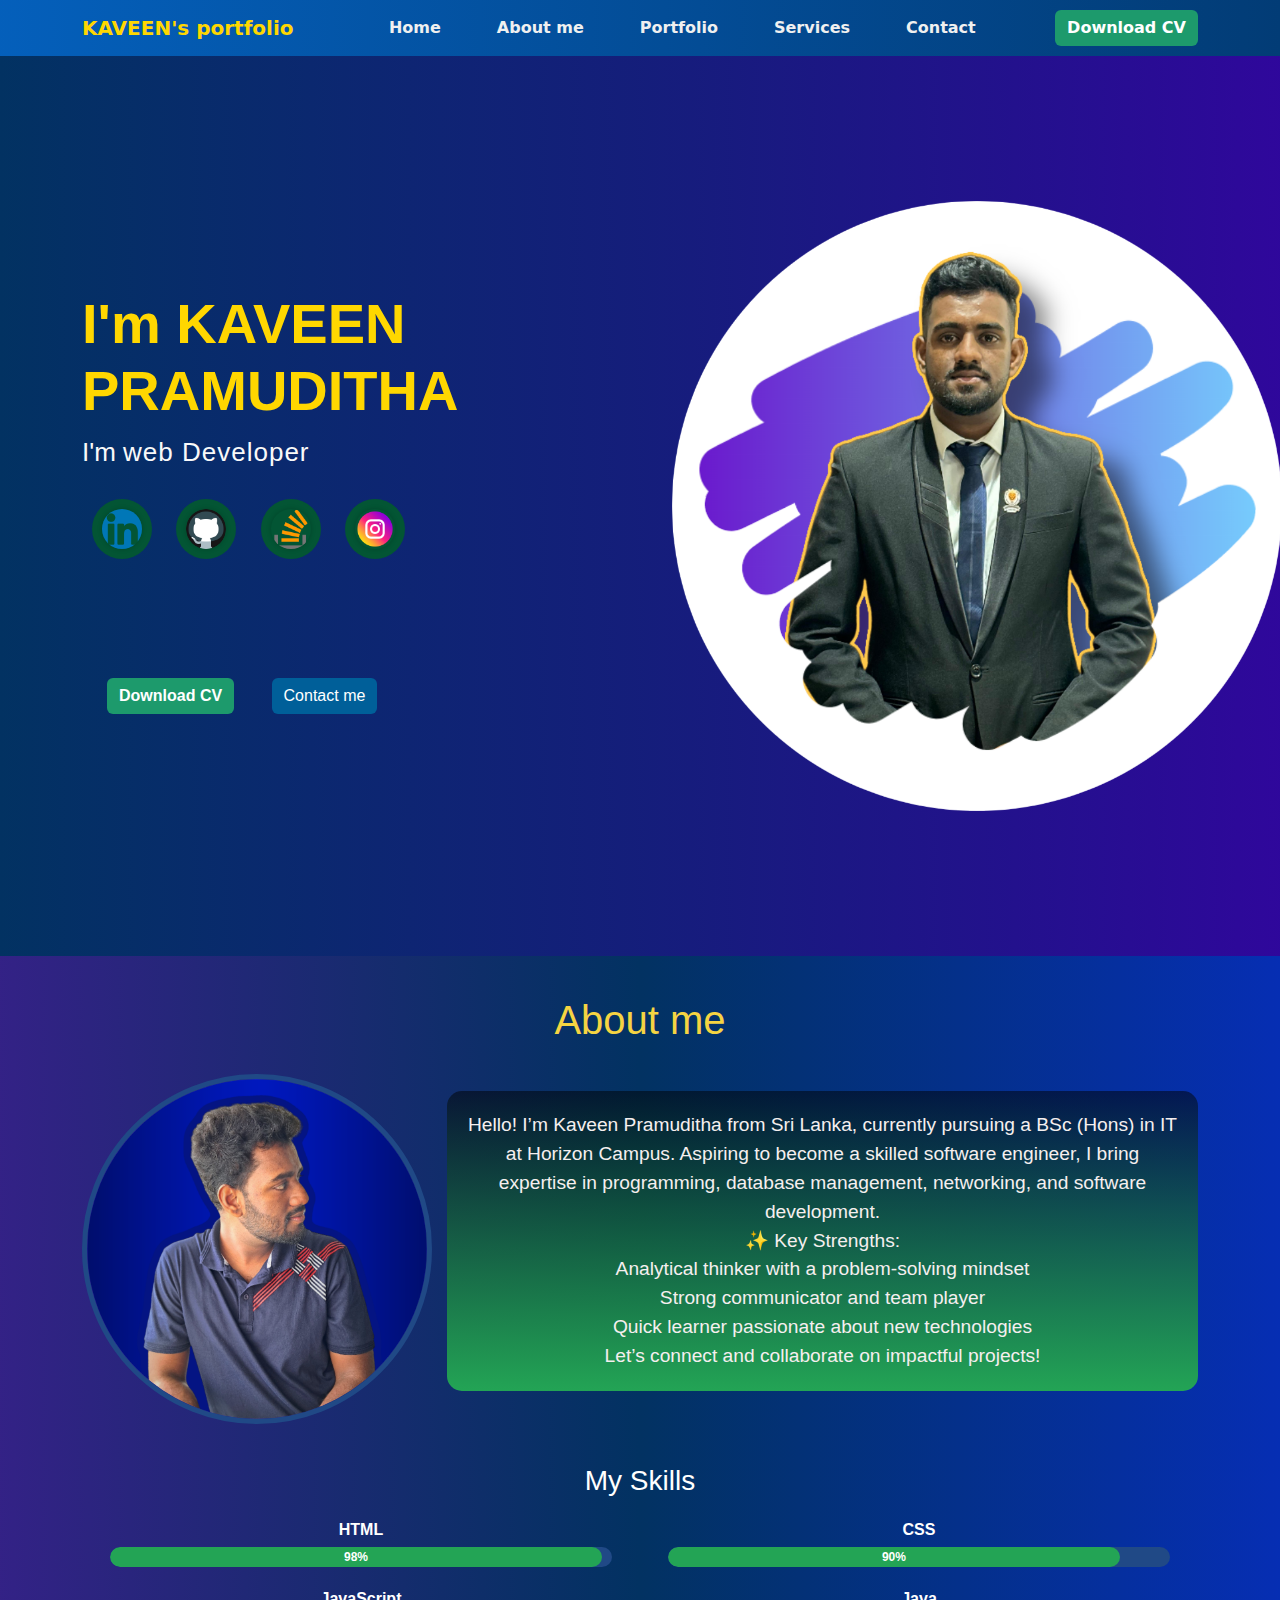
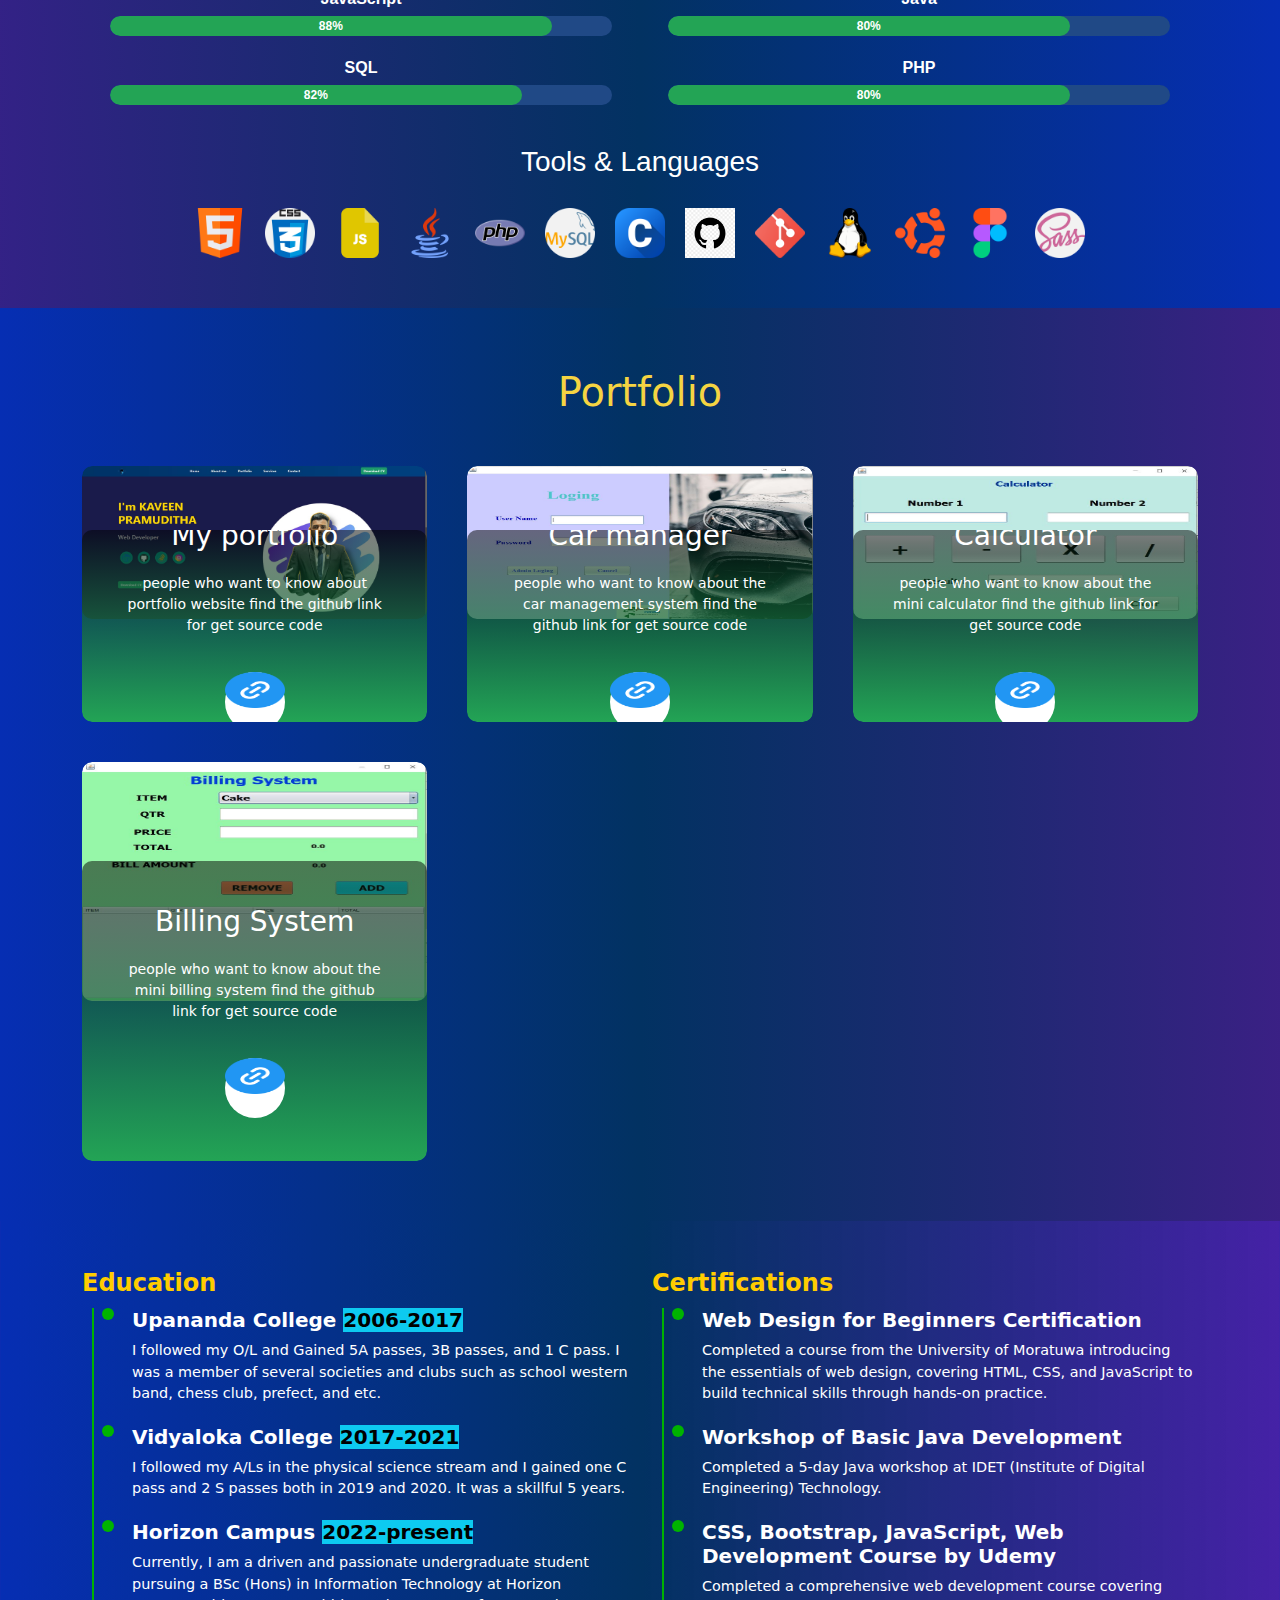
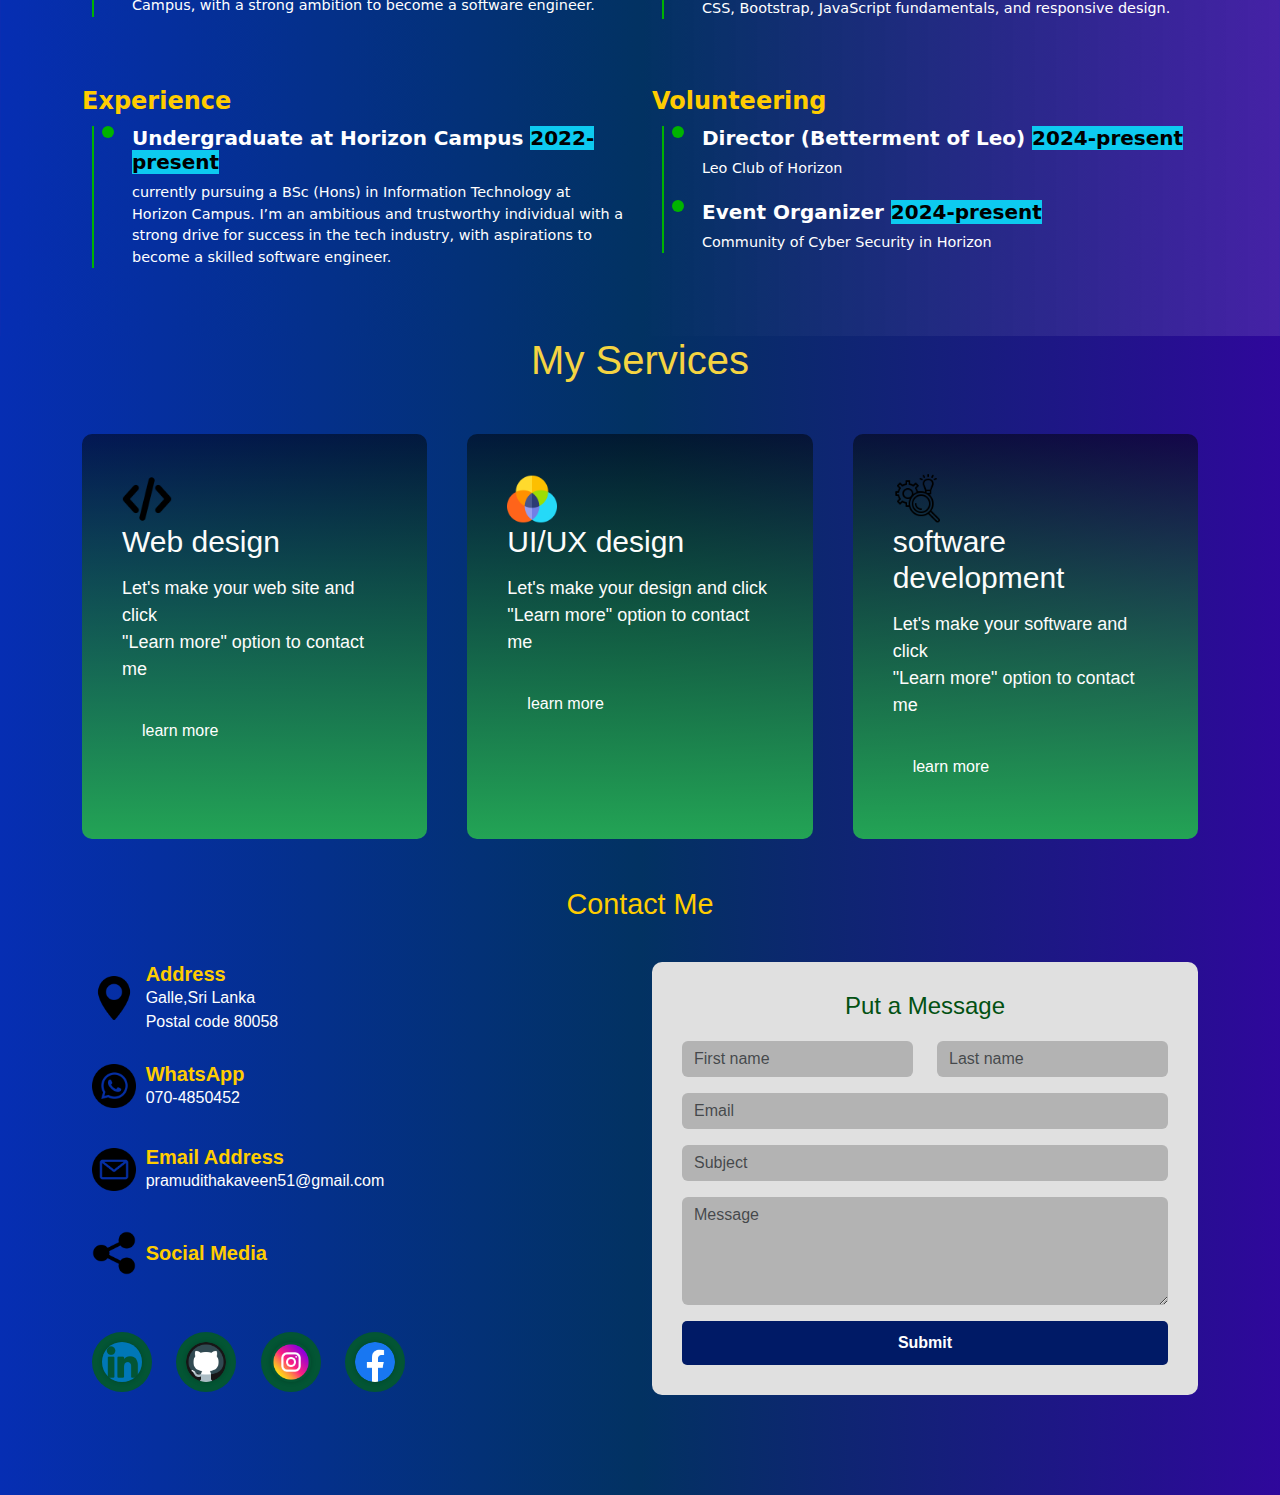
==== commit a80a42d1: "email bebug" ====
--- a/index.html
+++ b/index.html
@@ -8,7 +8,9 @@
     <script src="https://cdnjs.cloudflare.com/ajax/libs/bootstrap/5.3.0/js/bootstrap.bundle.min.js"></script>
     <link rel="stylesheet" href="https://cdnjs.cloudflare.com/ajax/libs/bootstrap/5.3.0/css/bootstrap.min.css">
     <link rel="stylesheet" href="style.css">
-    <script> src="script.js" </script>
+    <script src="https://cdnjs.cloudflare.com/ajax/libs/bootstrap/5.3.0/js/bootstrap.bundle.min.js"></script>  
+    <script src="https://cdnjs.cloudflare.com/ajax/libs/bootstrap/5.3.0/js/bootstrap.bundle.min.js"></script>
+    <script src="script.js"> </script>
 </head>
 <body>
 
@@ -406,8 +408,9 @@
             <div class="col-md-6">
                 <div class="contact-form">
                     <h2>Put a Message</h2>
-                    <form name="submit-to-google-sheet">
+                    <form name="submit-to-google-sheet"  action="https://api.web3forms.com/submit" method="POST" >
                         <div class="row">
+                            <input type="hidden" name="access_key" value="37a6503c-7d35-44c0-a062-a2a64ea96fdc">
                             <div class="col-md-6 mb-3">
                                 <input type="text" class="form-control" name="FirstName" placeholder="First name" required>
                             </div>
@@ -416,12 +419,15 @@
                             </div>
                         </div>
                         <div class="mb-3">
+                            <input type="email" class="form-control" name="Email" placeholder="Email" required>
+                        </div>
+                        <div class="mb-3">
                             <input type="text" class="form-control" name="Subject" placeholder="Subject" required>
                         </div>
                         <div class="mb-3">
                             <textarea class="form-control" rows="4" name="Message" placeholder="Message" required></textarea>
                         </div>
-                        <button type="submit" class="btn-submit">Submit</button>
+                        <button type="submit" name="submit" class="btn-submit">Submit</button>
                     </form>
                     
                 </div>
@@ -429,11 +435,9 @@
         </div>
     </div>
     
-    <!-- Bootstrap JS and dependencies -->
-    <script src="https://cdnjs.cloudflare.com/ajax/libs/bootstrap/5.3.0/js/bootstrap.bundle.min.js"></script>
 </section>
     
-<script src="https://cdnjs.cloudflare.com/ajax/libs/bootstrap/5.3.0/js/bootstrap.bundle.min.js"></script>
+
 
 </body>
 </html>
--- a/style.css
+++ b/style.css
@@ -64,9 +64,9 @@
     color: #FFD700;
 }
 
-h3 {
+h1{
     color: #dcdcdc;
-    padding-top: 5%;
+    padding-top: 20%;
 
 }
 .social-icons{
@@ -104,7 +104,7 @@
     background-color: #a6b10a;
 }
 #buttons-1{
-    margin-top: 100px;
+    margin-top: 40px;
 }
 #buttons-1 a{
     margin: 25px 25px;
